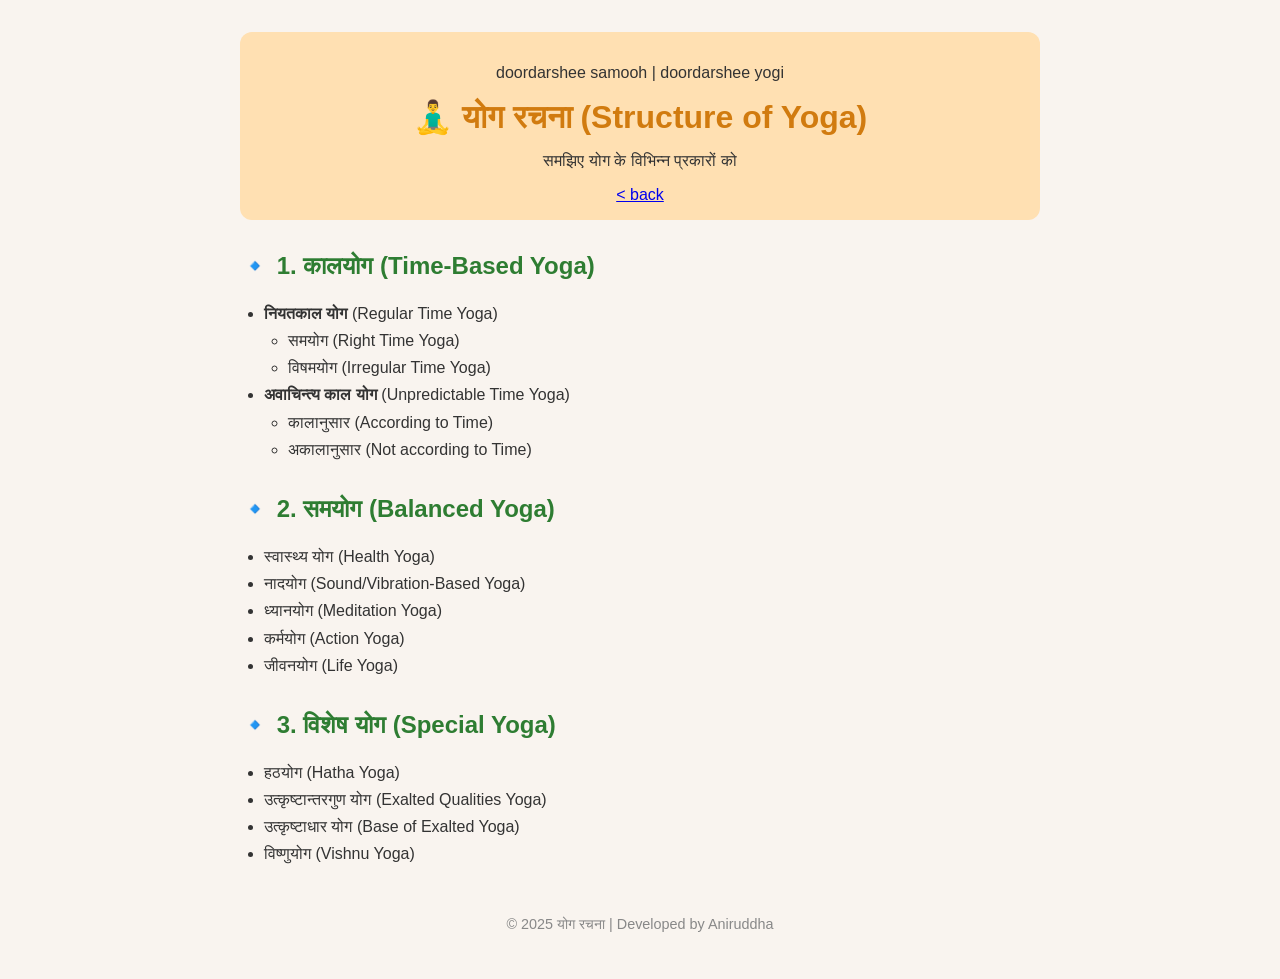
==== pages/about.html @ 6ed25ef1 "Hello" ====
<!DOCTYPE html>
<html lang="hi">

<head>
    <meta charset="UTF-8" />
    <meta name="viewport" content="width=device-width, initial-scale=1.0" />
    <title>About - योग रचना</title>
    <link rel="stylesheet" href="/style/about.css" />
</head>

<body>
    <div class="container">
        <header>
            <p>doordarshee samooh | doordarshee yogi</p>
            <h1>🧘‍♂️ योग रचना (Structure of Yoga)</h1>
            <p>समझिए योग के विभिन्न प्रकारों को</p>
            <a href="/index.html">
                < back</a>
        </header>

        <section class="content">
            <h2>🔹 1. कालयोग (Time-Based Yoga)</h2>
            <ul>
                <li><strong>नियतकाल योग</strong> (Regular Time Yoga)
                    <ul>
                        <li>समयोग (Right Time Yoga)</li>
                        <li>विषमयोग (Irregular Time Yoga)</li>
                    </ul>
                </li>
                <li><strong>अवाचिन्त्य काल योग</strong> (Unpredictable Time Yoga)
                    <ul>
                        <li>कालानुसार (According to Time)</li>
                        <li>अकालानुसार (Not according to Time)</li>
                    </ul>
                </li>
            </ul>

            <h2>🔹 2. समयोग (Balanced Yoga)</h2>
            <ul>
                <li>स्वास्थ्य योग (Health Yoga)</li>
                <li>नादयोग (Sound/Vibration-Based Yoga)</li>
                <li>ध्यानयोग (Meditation Yoga)</li>
                <li>कर्मयोग (Action Yoga)</li>
                <li>जीवनयोग (Life Yoga)</li>
            </ul>

            <h2>🔹 3. विशेष योग (Special Yoga)</h2>
            <ul>
                <li>हठयोग (Hatha Yoga)</li>
                <li>उत्कृष्टान्तरगुण योग (Exalted Qualities Yoga)</li>
                <li>उत्कृष्टाधार योग (Base of Exalted Yoga)</li>
                <li>विष्णुयोग (Vishnu Yoga)</li>
            </ul>
        </section>

        <footer>
            <p>&copy; 2025 योग रचना | Developed by Aniruddha</p>
        </footer>
    </div>

    <script>
        document.addEventListener("DOMContentLoaded", () => {
            console.log("🧘‍♂️ योग रचना पृष्ठ लोड हो गया है।");
        });
    </script>
</body>

</html>
---- style/about.css ----
body {
  font-family: "Segoe UI", sans-serif;
  background: #f9f4ef;
  color: #333;
  margin: 0;
  padding: 0;
}

.container {
  max-width: 800px;
  margin: auto;
  padding: 2rem;
}

header {
  text-align: center;
  background-color: #ffe0b2;
  padding: 1rem;
  border-radius: 12px;
  margin-bottom: 2rem;
}

h1 {
  margin: 0;
  color: #d17b0f;
}

.content h2 {
  color: #2e7d32;
  margin-top: 2rem;
}

ul {
  padding-left: 1.5rem;
  line-height: 1.7;
}

footer {
  text-align: center;
  margin-top: 3rem;
  font-size: 0.9rem;
  color: #888;
}
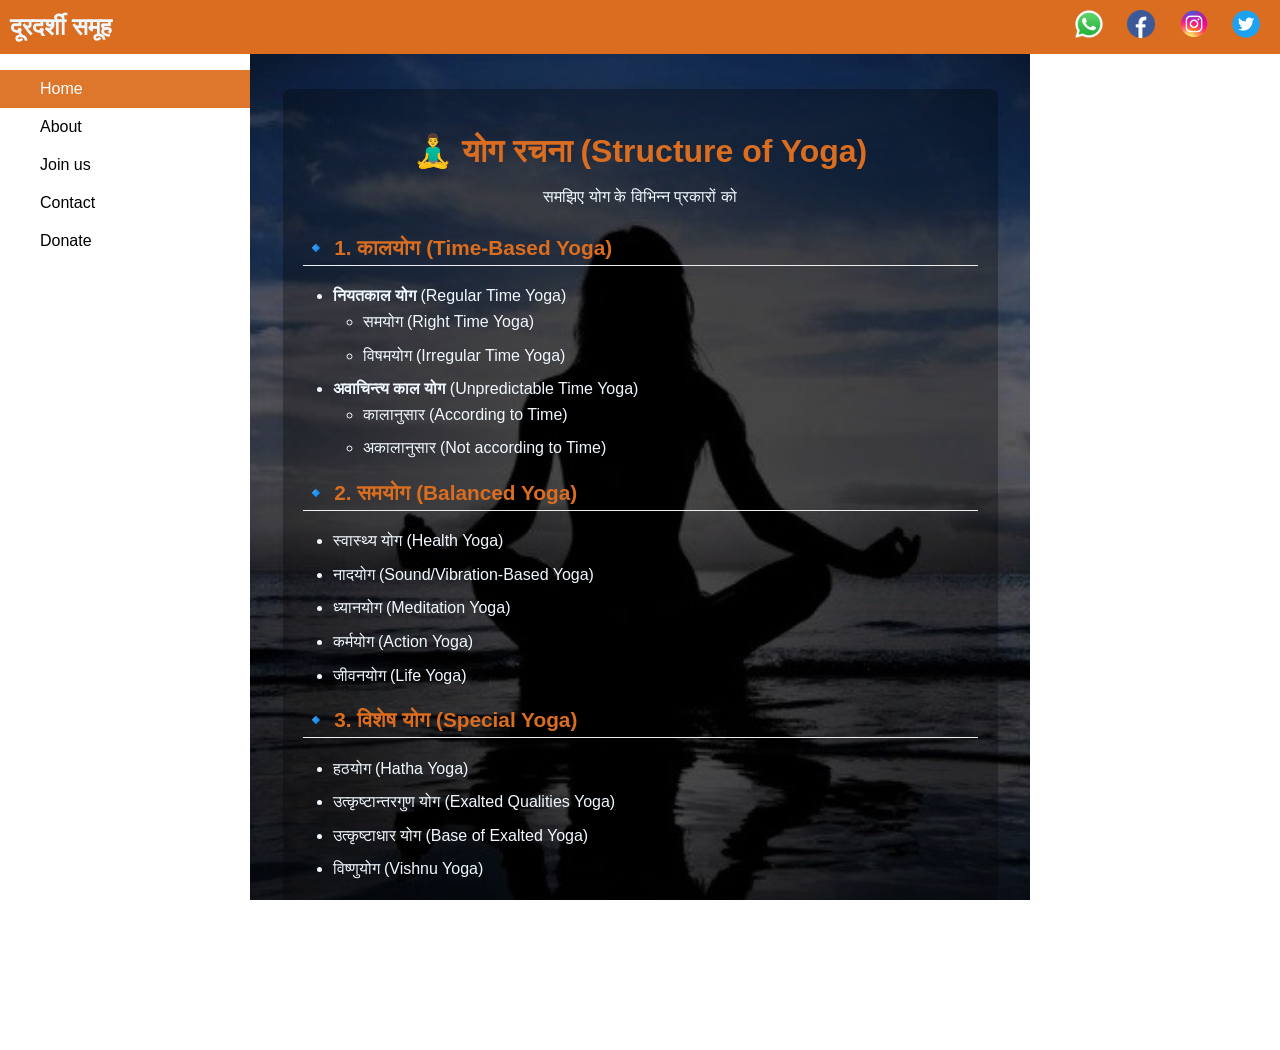
==== commit b61469e6: "NavBar Update" ====
--- a/pages/about.html
+++ b/pages/about.html
@@ -2,67 +2,116 @@
 <html lang="hi">
 
 <head>
-    <meta charset="UTF-8" />
-    <meta name="viewport" content="width=device-width, initial-scale=1.0" />
-    <title>About - योग रचना</title>
-    <link rel="stylesheet" href="/style/about.css" />
+    <meta charset="UTF-8">
+    <meta name="viewport" content="width=device-width, initial-scale=1.0">
+
+    <!-- Title -->
+    <title>योग रचना | Doordarshee Yogi</title>
+
+    <!-- Meta Description -->
+    <meta name="description"
+        content="योग के विभिन्न प्रकारों की संरचना - कालयोग, समयोग, और विशेष योग। Doordarshee Samooh द्वारा प्रस्तुत योग ज्ञान।">
+
+    <!-- Keywords -->
+    <meta name="keywords"
+        content="योग रचना, योग संरचना, कालयोग, समयोग, विशेष योग, Doordarshee samooh, Doordarshee Yogi, योग प्रकार, हठयोग, ध्यानयोग">
+
+    <!-- Author -->
+    <meta name="author" content="Aniruddha Manmode">
+
+    <!-- Language -->
+    <meta http-equiv="Content-Language" content="hi">
+
+    <!-- Open Graph Tags (for social sharing) -->
+    <meta property="og:title" content="योग रचना - Doordarshee Samooh">
+    <meta property="og:description" content="योग के विभिन्न प्रकारों की संरचना और उनका महत्व।">
+    <meta property="og:image" content="https://i.ibb.co/bM5dvDd9/Yoga-wallpaper.png">
+    <meta property="og:url" content="https://doordarsheesamooh.in/yog-rachana.html">
+    <meta property="og:type" content="website">
+
+    <!-- External CSS -->
+    <link rel="stylesheet" href="/style/about.css">
 </head>
 
 <body>
-    <div class="container">
-        <header>
-            <p>doordarshee samooh | doordarshee yogi</p>
-            <h1>🧘‍♂️ योग रचना (Structure of Yoga)</h1>
-            <p>समझिए योग के विभिन्न प्रकारों को</p>
-            <a href="/index.html">
-                < back</a>
-        </header>
+    <div id="head">
+        <a href="/index.html"> <b>दूरदर्शी समूह</b></a>
+        <div>
+            <a href="#"><img id="whatsapp" src="/style/img/whatsapp.png" alt=""></a>
+            <a href="#"><img src="/style/img/facebook.png" alt=""></a>
+            <a href="#"><img src="/style/img/insta logo.png" alt=""></a>
+            <a href="#"><img src="/style/img/twitter.png" alt=""></a>
+        </div>
+        <div class="hamburger">
+            <span></span>
+            <span></span>
+            <span></span>
+        </div>
+    </div>
+    <div id="page">
+        <div id="nav">
+            <nav>
+                <ul>
+                    <li><a id="Home" href="/index.html">Home</a></li>
+                    <li><a href="/pages/about.html">About</a></li>
+                    <li><a href="/pages/joinus.html">Join us</a></li>
+                    <li><a href="/pages/contact.html">Contact</a></li>
+                    <li><a href="/pages/donate.html">Donate</a></li>
+                </ul>
+            </nav>
+        </div>
+        <div id="content">
+            <div class="content-container">
+                <h1>🧘‍♂️ योग रचना (Structure of Yoga)</h1>
+                <p style="color:aliceblue; text-align: center; margin-bottom: 30px;">समझिए योग के विभिन्न प्रकारों को
+                </p>
 
-        <section class="content">
-            <h2>🔹 1. कालयोग (Time-Based Yoga)</h2>
-            <ul>
-                <li><strong>नियतकाल योग</strong> (Regular Time Yoga)
-                    <ul>
-                        <li>समयोग (Right Time Yoga)</li>
-                        <li>विषमयोग (Irregular Time Yoga)</li>
-                    </ul>
-                </li>
-                <li><strong>अवाचिन्त्य काल योग</strong> (Unpredictable Time Yoga)
-                    <ul>
-                        <li>कालानुसार (According to Time)</li>
-                        <li>अकालानुसार (Not according to Time)</li>
-                    </ul>
-                </li>
-            </ul>
+                <h2>🔹 1. कालयोग (Time-Based Yoga)</h2>
+                <ul>
+                    <li style="color:aliceblue;"><strong style="color:aliceblue;">नियतकाल योग</strong> (Regular Time
+                        Yoga)
+                        <ul>
+                            <li>समयोग (Right Time Yoga)</li>
+                            <li>विषमयोग (Irregular Time Yoga)</li>
+                        </ul>
+                    </li>
+                    <li style="color:aliceblue;"><strong style="color:aliceblue;">अवाचिन्त्य काल योग</strong>
+                        (Unpredictable Time Yoga)
+                        <ul>
+                            <li>कालानुसार (According to Time)</li>
+                            <li>अकालानुसार (Not according to Time)</li>
+                        </ul>
+                    </li>
+                </ul>
 
-            <h2>🔹 2. समयोग (Balanced Yoga)</h2>
-            <ul>
-                <li>स्वास्थ्य योग (Health Yoga)</li>
-                <li>नादयोग (Sound/Vibration-Based Yoga)</li>
-                <li>ध्यानयोग (Meditation Yoga)</li>
-                <li>कर्मयोग (Action Yoga)</li>
-                <li>जीवनयोग (Life Yoga)</li>
-            </ul>
+                <h2>🔹 2. समयोग (Balanced Yoga)</h2>
+                <ul style="color:aliceblue;">
+                    <li>स्वास्थ्य योग (Health Yoga)</li>
+                    <li>नादयोग (Sound/Vibration-Based Yoga)</li>
+                    <li>ध्यानयोग (Meditation Yoga)</li>
+                    <li>कर्मयोग (Action Yoga)</li>
+                    <li>जीवनयोग (Life Yoga)</li>
+                </ul>
 
-            <h2>🔹 3. विशेष योग (Special Yoga)</h2>
-            <ul>
-                <li>हठयोग (Hatha Yoga)</li>
-                <li>उत्कृष्टान्तरगुण योग (Exalted Qualities Yoga)</li>
-                <li>उत्कृष्टाधार योग (Base of Exalted Yoga)</li>
-                <li>विष्णुयोग (Vishnu Yoga)</li>
-            </ul>
-        </section>
+                <h2>🔹 3. विशेष योग (Special Yoga)</h2>
+                <ul style="color:aliceblue;">
+                    <li>हठयोग (Hatha Yoga)</li>
+                    <li>उत्कृष्टान्तरगुण योग (Exalted Qualities Yoga)</li>
+                    <li>उत्कृष्टाधार योग (Base of Exalted Yoga)</li>
+                    <li>विष्णुयोग (Vishnu Yoga)</li>
+                </ul>
 
-        <footer>
-            <p>&copy; 2025 योग रचना | Developed by Aniruddha</p>
-        </footer>
+                <a href="/index.html" class="back-link">← वापस मुख्य पृष्ठ पर जाएं</a>
+            </div>
+        </div>
+        <div id="ad"></div>
     </div>
-
-    <script>
-        document.addEventListener("DOMContentLoaded", () => {
-            console.log("🧘‍♂️ योग रचना पृष्ठ लोड हो गया है।");
-        });
-    </script>
+    <div id="footer">
+        <p>© Copyright 2024-2034 doordarsheesamooh.in. All rights reserved. Developed by <a
+                href="https://aniruddhamanmode.in" style="color: white;">Aniruddha Manmode.</a>
+        </p>
+    </div>
+    <script src="/js/about.js"></script>
 </body>
 
 </html>
--- a/style/about.css
+++ b/style/about.css
@@ -1,43 +1,302 @@
+/* Base styles */
+html,
 body {
-  font-family: "Segoe UI", sans-serif;
-  background: #f9f4ef;
-  color: #333;
+  height: 100%;
   margin: 0;
   padding: 0;
-}
-
-.container {
-  max-width: 800px;
-  margin: auto;
-  padding: 2rem;
-}
-
-header {
+  overflow-x: hidden; /* Prevent horizontal scrolling */
+}
+
+body {
+  font-family: "Segoe UI", Tahoma, Geneva, Verdana, sans-serif;
+  display: flex;
+  flex-direction: column;
+}
+
+#head {
+  background-color: rgb(218, 109, 31);
+  display: flex;
+  justify-content: space-between;
+  align-items: center;
+  padding: 10px;
+}
+
+#head img {
+  width: 28px;
+  margin-left: 10px;
+  margin-right: 10px;
+}
+
+#head a {
+  color: aliceblue;
+  font-size: 24px; /* Reduced from 30px */
+  font-weight: bold;
+  text-decoration: none;
+  white-space: nowrap;
+}
+
+.hamburger {
+  display: none;
+  flex-direction: column;
+  cursor: pointer;
+  padding: 5px;
+}
+
+.hamburger span {
+  width: 25px;
+  height: 3px;
+  background-color: white;
+  margin: 2px 0;
+  transition: all 0.3s ease;
+}
+
+#page {
+  display: flex;
+  flex-wrap: wrap;
+  flex-grow: 1;
+  width: 100%;
+}
+
+#nav {
+  background-color: white;
+  flex: 1;
+  min-width: 150px;
+}
+
+#nav ul {
+  list-style-type: none;
+  padding: 0%;
+}
+
+#nav li a {
+  text-decoration: none;
+  color: black;
+  font-size: 1rem;
+  display: block;
+  padding: 10px 40px;
+}
+
+#nav li a:hover {
+  transition: background-color 0.3s ease;
+  background-color: rgba(216, 90, 0, 0.829);
+  color: #fff;
+}
+
+#nav li #Home {
+  background-color: rgba(216, 90, 0, 0.829);
+  color: #fff;
+}
+
+#content {
+  background-image: url("../style/img/Background/Yoga\ wallpaper\ small.jpg");
+  background-position: center;
+  background-size: cover;
+  background-repeat: no-repeat;
+  flex: 3;
+  min-height: 400px;
+  display: flex;
+  align-items: center;
+  justify-content: center;
+  padding: 15px;
+  width: 100%;
+}
+
+/* Page-specific styles */
+.content-container {
+  padding: 20px;
+  width: 90%;
+  max-width: 900px;
+  margin: 20px auto;
+  background-color: rgba(2, 2, 2, 0.333);
+  border-radius: 8px;
+  box-shadow: 0 0 15px rgba(0, 0, 0, 0.1);
+  overflow: hidden;
+}
+
+.content-container h1 {
+  color: rgb(218, 109, 31);
   text-align: center;
-  background-color: #ffe0b2;
-  padding: 1rem;
-  border-radius: 12px;
-  margin-bottom: 2rem;
-}
-
-h1 {
-  margin: 0;
-  color: #d17b0f;
-}
-
-.content h2 {
-  color: #2e7d32;
-  margin-top: 2rem;
-}
-
-ul {
-  padding-left: 1.5rem;
-  line-height: 1.7;
-}
-
-footer {
+  margin-bottom: 15px;
+  font-size: 2rem;
+  line-height: 1.3;
+}
+
+.content-container p.subtitle {
   text-align: center;
-  margin-top: 3rem;
-  font-size: 0.9rem;
-  color: #888;
-}
+  margin-bottom: 20px;
+  font-size: 1rem;
+  color: #555;
+}
+
+.content-container h2 {
+  color: rgb(218, 109, 31);
+  margin-top: 20px;
+  border-bottom: 1px solid #eee;
+  padding-bottom: 5px;
+  font-size: 1.3rem;
+}
+
+.content-container ul {
+  line-height: 1.6;
+  margin-left: 15px;
+  padding-left: 15px;
+  font-size: 1rem;
+}
+
+.content-container li {
+  margin-bottom: 8px;
+  word-wrap: break-word;
+}
+
+.content-container strong {
+  color: #333;
+}
+
+/* Add to existing CSS */
+.hamburger.open span:nth-child(1) {
+  transform: rotate(45deg) translate(5px, 5px);
+}
+
+.hamburger.open span:nth-child(2) {
+  opacity: 0;
+}
+
+.hamburger.open span:nth-child(3) {
+  transform: rotate(-45deg) translate(5px, -5px);
+}
+
+/* Ensure nav stays above other content */
+#nav.active {
+  z-index: 1000;
+}
+
+/* Prevent scrolling when menu is open */
+body.menu-open {
+  overflow: hidden;
+}
+
+.back-link {
+  display: block;
+  text-align: center;
+  margin-top: 25px;
+  color: rgb(218, 109, 31);
+  font-weight: bold;
+  text-decoration: none;
+  font-size: 1rem;
+  padding: 8px 0;
+}
+
+.back-link:hover {
+  text-decoration: underline;
+}
+
+#ad {
+  background-color: white;
+  flex: 1;
+  min-width: 200px;
+}
+
+#footer {
+  background-color: #333;
+  color: white;
+  text-align: center;
+  padding: 10px 5px;
+  font-size: 0.7rem;
+  width: 100%;
+}
+
+/* Mobile Responsive Styles */
+@media screen and (max-width: 768px) {
+  #head {
+    position: relative;
+    z-index: 1001; /* Higher than nav to keep header on top */
+  }
+
+  #head a {
+    font-size: 20px;
+  }
+
+  #head img {
+    width: 22px;
+    margin-left: 6px;
+    margin-right: 6px;
+  }
+
+  .hamburger {
+    display: flex;
+  }
+
+  #nav {
+    display: none;
+    width: 100%;
+    top: 100%; /* This positions it right below the header */
+    left: 0;
+    z-index: 1000;
+    box-shadow: 0 5px 10px rgba(0, 0, 0, 0.1);
+    background-color: white; /* Ensure background covers content */
+    margin-top: 0; /* Remove any default margin */
+  }
+
+  #nav.active {
+    display: block;
+  }
+
+  #page {
+    flex-direction: column;
+  }
+
+  #content {
+    padding: 0px;
+    min-height: auto;
+  }
+
+  .content-container {
+    width: 95%;
+    padding: 15px;
+    margin: 15px;
+  }
+
+  .content-container h1 {
+    font-size: 1.6rem;
+  }
+
+  .content-container h2 {
+    font-size: 1.2rem;
+  }
+
+  .content-container ul {
+    font-size: 0.95rem;
+    margin-left: 10px;
+    padding-left: 10px;
+  }
+
+  #ad {
+    min-height: 80px;
+  }
+}
+
+@media screen and (max-width: 480px) {
+  #head a {
+    font-size: 18px;
+  }
+
+  .content-container h1 {
+    font-size: 1.4rem;
+  }
+
+  .content-container h2 {
+    font-size: 1.1rem;
+  }
+
+  .content-container ul {
+    font-size: 0.9rem;
+  }
+
+  .back-link {
+    font-size: 0.9rem;
+  }
+
+  #footer {
+    font-size: 0.6rem;
+  }
+}
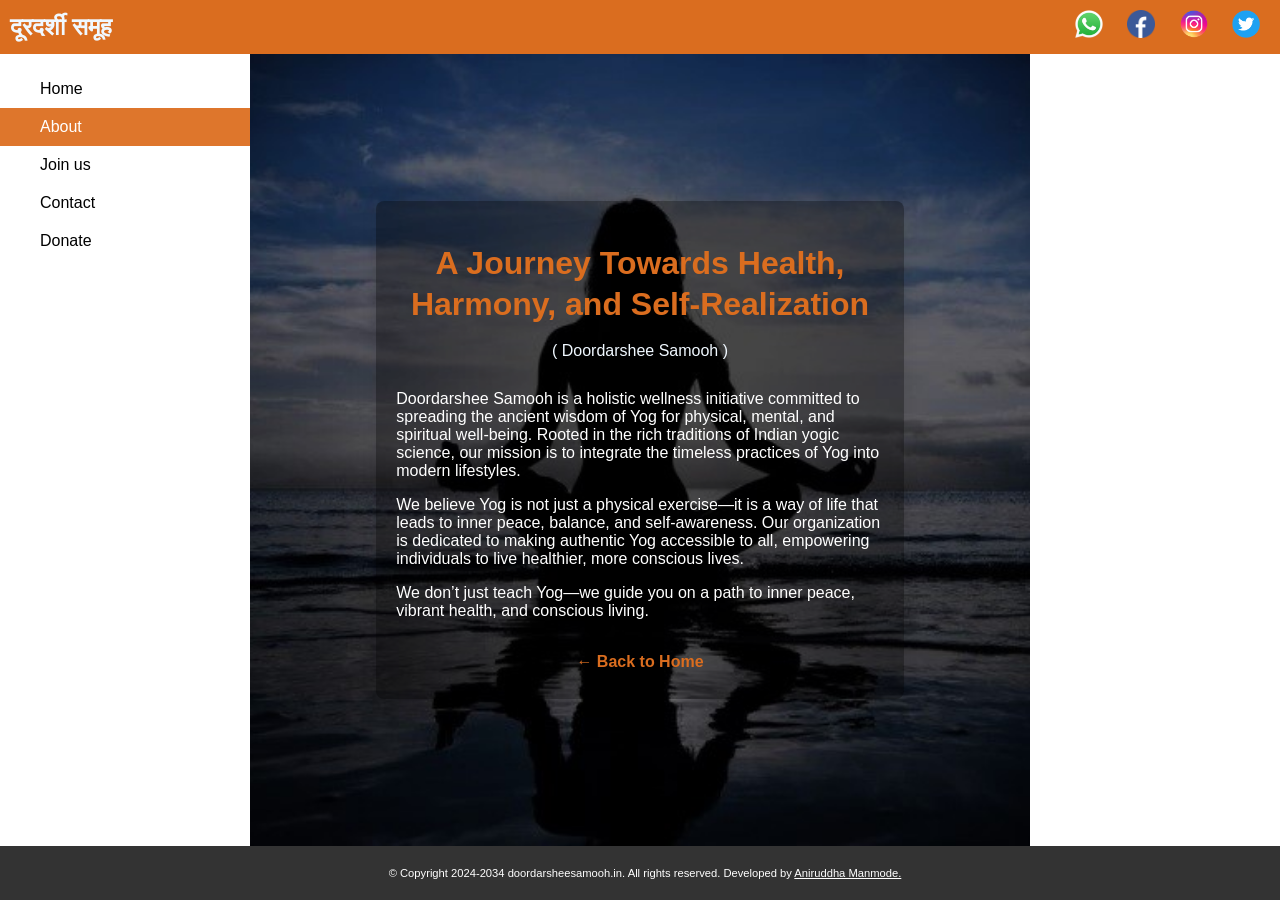
==== commit 8cba15de: "Measure About us and nav styling" ====
--- a/pages/about.html
+++ b/pages/about.html
@@ -52,8 +52,8 @@
         <div id="nav">
             <nav>
                 <ul>
-                    <li><a id="Home" href="/index.html">Home</a></li>
-                    <li><a href="/pages/about.html">About</a></li>
+                    <li><a href="/index.html">Home</a></li>
+                    <li><a id="Home" href="/pages/about.html">About</a></li>
                     <li><a href="/pages/joinus.html">Join us</a></li>
                     <li><a href="/pages/contact.html">Contact</a></li>
                     <li><a href="/pages/donate.html">Donate</a></li>
@@ -62,46 +62,30 @@
         </div>
         <div id="content">
             <div class="content-container">
-                <h1>🧘‍♂️ योग रचना (Structure of Yoga)</h1>
-                <p style="color:aliceblue; text-align: center; margin-bottom: 30px;">समझिए योग के विभिन्न प्रकारों को
+                <h1>A Journey Towards Health, Harmony, and Self-Realization</h1>
+                <p style="color:aliceblue; text-align: center; margin-bottom: 30px;"> ( Doordarshee Samooh )
                 </p>
 
-                <h2>🔹 1. कालयोग (Time-Based Yoga)</h2>
-                <ul>
-                    <li style="color:aliceblue;"><strong style="color:aliceblue;">नियतकाल योग</strong> (Regular Time
-                        Yoga)
-                        <ul>
-                            <li>समयोग (Right Time Yoga)</li>
-                            <li>विषमयोग (Irregular Time Yoga)</li>
-                        </ul>
-                    </li>
-                    <li style="color:aliceblue;"><strong style="color:aliceblue;">अवाचिन्त्य काल योग</strong>
-                        (Unpredictable Time Yoga)
-                        <ul>
-                            <li>कालानुसार (According to Time)</li>
-                            <li>अकालानुसार (Not according to Time)</li>
-                        </ul>
-                    </li>
-                </ul>
+                <p>Doordarshee Samooh is a holistic wellness initiative committed to spreading the ancient wisdom of Yog
+                    for physical,
+                    mental, and spiritual well-being. Rooted in the rich traditions of Indian yogic science, our mission
+                    is to integrate the
+                    timeless practices of Yog into modern lifestyles.</p>
 
-                <h2>🔹 2. समयोग (Balanced Yoga)</h2>
-                <ul style="color:aliceblue;">
-                    <li>स्वास्थ्य योग (Health Yoga)</li>
-                    <li>नादयोग (Sound/Vibration-Based Yoga)</li>
-                    <li>ध्यानयोग (Meditation Yoga)</li>
-                    <li>कर्मयोग (Action Yoga)</li>
-                    <li>जीवनयोग (Life Yoga)</li>
-                </ul>
 
-                <h2>🔹 3. विशेष योग (Special Yoga)</h2>
-                <ul style="color:aliceblue;">
-                    <li>हठयोग (Hatha Yoga)</li>
-                    <li>उत्कृष्टान्तरगुण योग (Exalted Qualities Yoga)</li>
-                    <li>उत्कृष्टाधार योग (Base of Exalted Yoga)</li>
-                    <li>विष्णुयोग (Vishnu Yoga)</li>
-                </ul>
+                <p>
+                    We believe Yog is not just a physical exercise—it is a way of life that leads to inner peace,
+                    balance, and
+                    self-awareness. Our organization is dedicated to making authentic Yog accessible to all, empowering
+                    individuals to live
+                    healthier, more conscious lives.
+                </p>
 
-                <a href="/index.html" class="back-link">← वापस मुख्य पृष्ठ पर जाएं</a>
+                <p>
+                    We don’t just teach Yog—we guide you on a path to inner peace, vibrant health, and conscious living.
+                </p>
+
+                <a href="/index.html" class="back-link">← Back to Home</a>
             </div>
         </div>
         <div id="ad"></div>
--- a/style/about.css
+++ b/style/about.css
@@ -1,4 +1,3 @@
-/* Base styles */
 html,
 body {
   height: 100%;
@@ -101,10 +100,14 @@
   width: 100%;
 }
 
+p {
+  color: white;
+}
+
 /* Page-specific styles */
 .content-container {
   padding: 20px;
-  width: 90%;
+  width: 65%;
   max-width: 900px;
   margin: 20px auto;
   background-color: rgba(2, 2, 2, 0.333);
